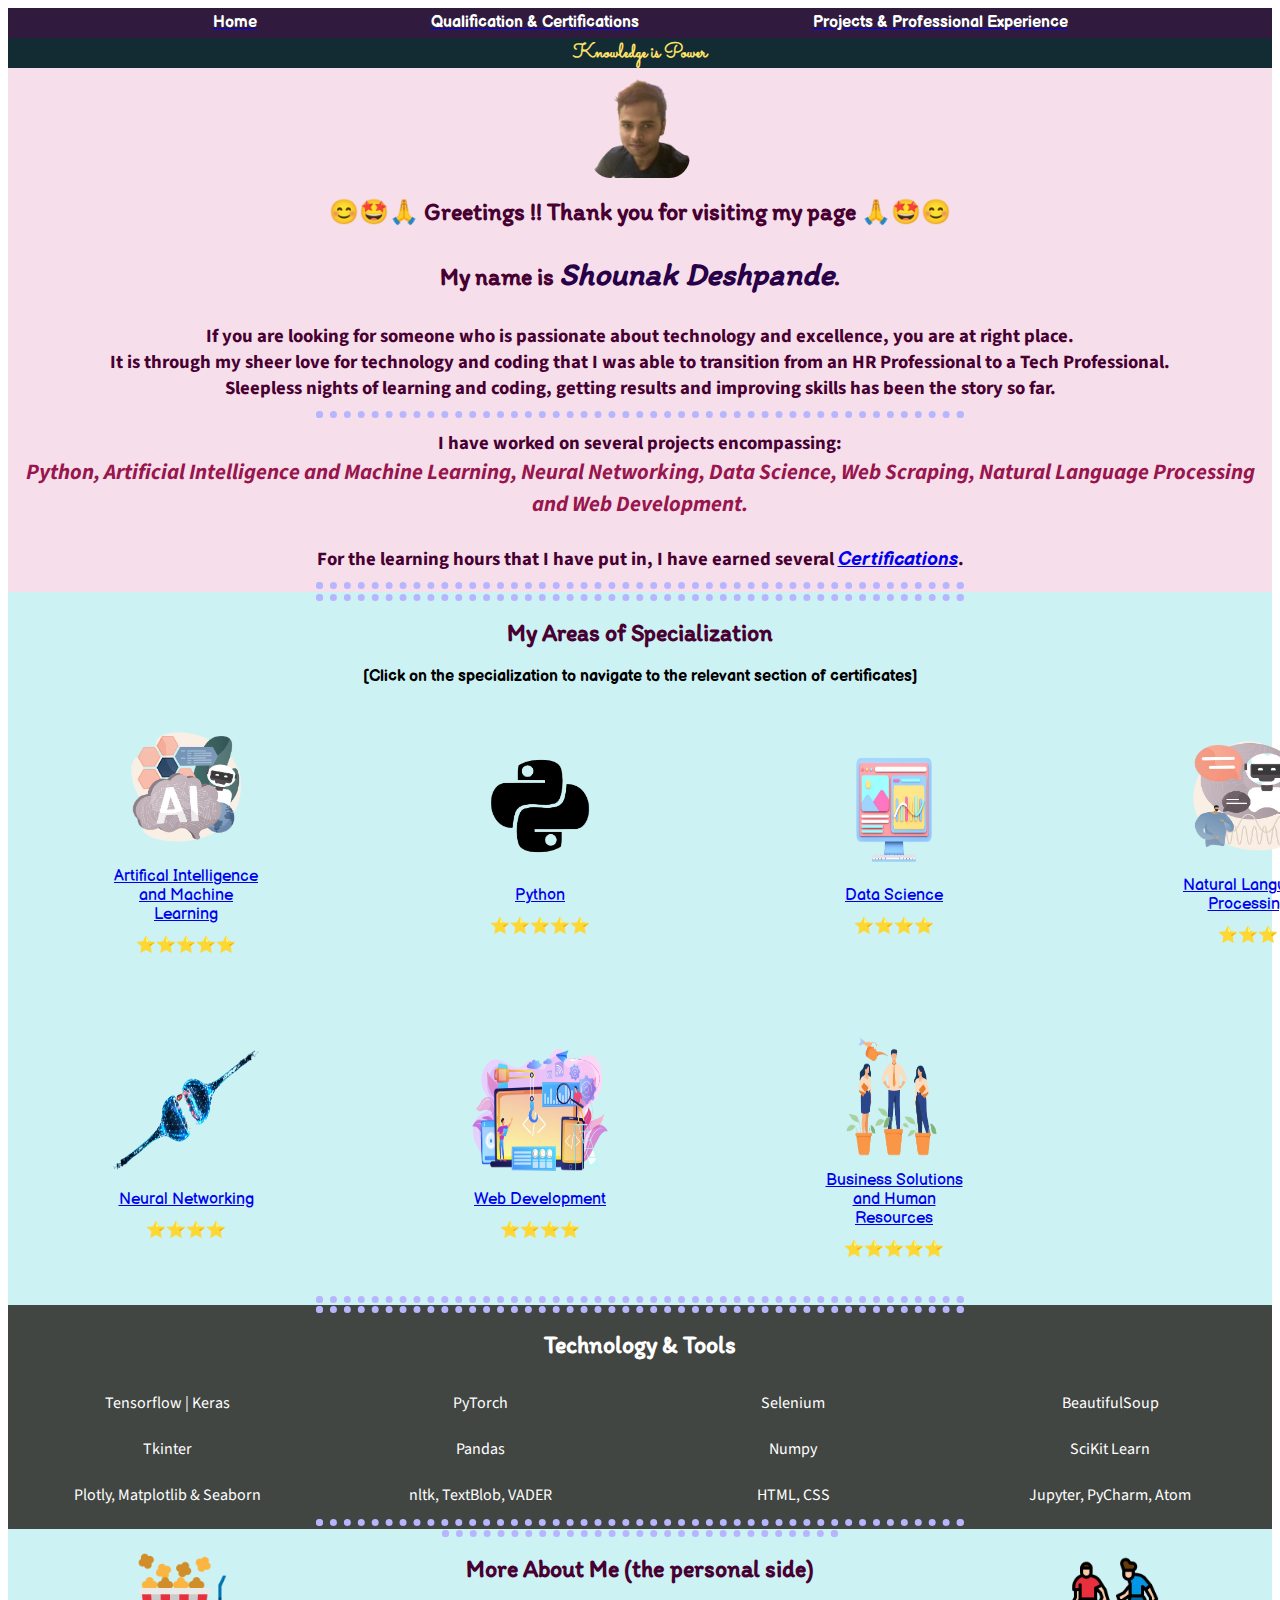
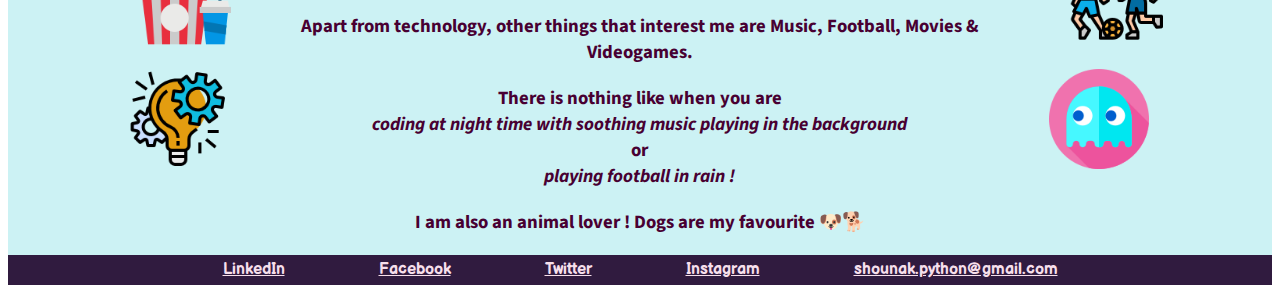
==== index.html @ e47e2834 "Add files via upload" ====
<!DOCTYPE html>
<html lang="en" dir="ltr">

<head>
  <meta charset="utf-8">
  <title>Shounak Deshpande Home</title>
  <link rel="icon" href="favicon.ico">
  <link rel="stylesheet" href="css/styles.css">
  <link rel="preconnect" href="https://fonts.gstatic.com">
  <link rel="preconnect" href="https://fonts.gstatic.com">
  <link href="https://fonts.googleapis.com/css2?family=Acme&family=Balsamiq+Sans&family=Itim&family=Sacramento&family=Source+Sans+Pro:wght@200;400&display=swap" rel="stylesheet">
</head>

<body>
  <div class="header_footer">
    <a href="index.html">
      <h4 class="head">Home</h4>
    </a>
    <a href="qualification_certification.html">
      <h4 class="head">Qualification & Certifications</h4>
    </a>
    <a href="experience.html">
      <h4 class="head">Projects & Professional Experience</h4>
    </a>
  </div>

  <div class="knowledge">
    <h5>Knowledge is Power</h5>
  </div>


  <div class="intro">
    <img id="pfp" src="images/shounak.png" alt="">
    <h2>😊🤩🙏 Greetings !! Thank you for visiting my page 🙏🤩😊 <br><br>
      My name is <span id="name"><em>Shounak Deshpande</em></span>.</h2>

    <h3>
      <p>If you are looking for someone who is passionate about technology and excellence, you are at right place.<br>
        It is through my sheer love for technology and coding that I was able to transition from an HR Professional to a Tech Professional.<br>
        Sleepless nights of learning and coding, getting results and improving skills has been the story so far.
      </p>
      <hr>
      <p>
        I have worked on several projects encompassing: <br>
        <span id="tech"><em>Python, Artificial Intelligence and Machine Learning, Neural Networking, Data Science, Web Scraping, Natural Language Processing and Web Development.</em></span><br>
        <br>
        For the learning hours that I have put in, I have earned several <a href="certificates.html"><span><em>Certifications</em></span></a>.
      </p>
    </h3>
    <hr>
  </div>


  <div class="expert">
    <hr>
    <h2><span><strong>My Areas of Specialization</strong></span></h2>
    <h4 class="nav">[Click on the specialization to navigate to the relevant section of certificates]</h4>
    <div class="technology">
      <table>
        <tr>
          <td class="tech_row">
            <div class="tech"> <img class="tech_img" src="images/tech/AI.png" alt=""><br>
              <a href="certificates.html#AIML">Artifical Intelligence and Machine Learning</a>
              <p>⭐⭐⭐⭐⭐</p>
            </div>
          </td>
          <td class="tech_row">
            <div class="tech"> <img class="tech_img" src="images/tech/python.png" alt=""><br>
              <a href="certificates.html#PY">Python</a>
              <p>⭐⭐⭐⭐⭐</p>
            </div>
          </td>
          <td class="tech_row">
            <div class="tech"> <img class="tech_img" src="images/tech/datascience.png" alt=""> <br>
              <a href="certificates.html#DS">Data Science</a>
              <p>⭐⭐⭐⭐</p>
            </div>
          </td>
          <td class="tech_row">
            <div class="tech"> <img class="tech_img" src="images/tech/NLP.png" alt=""><br>
              <a href="certificates.html#NLP">Natural Language Processing</a>
              <p>⭐⭐⭐</p>
            </div>
          </td>
        </tr>
        <tr>
          <td class="tech_row">
            <div class="tech"> <img class="tech_img" src="images/tech/Neural Networking.png" alt=""><br>
              <a href="certificates.html#NN">Neural Networking</a>
              <p>⭐⭐⭐⭐</p>
            </div>
          </td>
          <td class="tech_row">
            <div class="tech"> <img class="tech_img" src="images/tech/web.png" alt=""><br>
              <a href="certificates.html#WEB">Web Development</a>
              <p>⭐⭐⭐⭐</p>
            </div>
          </td>
          <td class="tech_row">
            <div class="tech"> <img class="tech_img" src="images/tech/HR.png" alt=""><br>
              <a href="certificates.html#HR">Business Solutions and Human Resources</a>
              <p>⭐⭐⭐⭐⭐</p>
            </div>
          </td>
        </tr>
      </table>
      <hr>
    </div>


    <div class="tools">
      <hr>
      <h2 class="tools_text">Technology & Tools</h2>
      <div class="">
        <div>
          <table>
            <tr>
              <td class="tool_row">
                <p class="tools_text">Tensorflow | Keras</p>
              </td>
              <td class="tool_row">
                <p class="tools_text">PyTorch</p>
              </td>
              <td class="tool_row">
                <p class="tools_text">Selenium</p>
              </td>
              <td class="tool_row">
                <p class="tools_text">BeautifulSoup</p>
              </td>
            </tr>
            <tr>
              <td class="tool_row">
                <p class="tools_text">Tkinter</p>
              </td>
              <td class="tool_row">
                <p class="tools_text">Pandas</p>
              </td>
              <td class="tool_row">
                <p class="tools_text">Numpy</p>
              </td>
              <td class="tool_row">
                <p class="tools_text">SciKit Learn</p>
              </td>
            </tr>
            <tr>
              <td class="tool_row">
                <p class="tools_text">Plotly, Matplotlib & Seaborn</p>
              </td>
              <td class="tool_row">
                <p class="tools_text">nltk, TextBlob, VADER</p>
              </td>
              <td class="tool_row">
                <p class="tools_text">HTML, CSS</p>
              </td>
              <td class="tool_row">
                <p class="tools_text">Jupyter, PyCharm, Atom</p>
              </td>
            </tr>
          </table>

        </div>
      </div>
      <hr>
    </div>


    <div class="personal_full">

      <div class="p_img1">
        <img class="p_img_2" src="images/personal/tech.png" alt="football">

      </div>


      <div class="p_img2">

        <img class="p_img_2" src="images/personal/movie.png" alt="games">
      </div>

      <div class="personal">
        <hr>
        <h2>
          More About Me (the personal side)
        </h2>
        <h3>
        <p>Apart from technology, other things that interest me are Music, Football, Movies & Videogames.</p>
        <p>There is nothing like when you are <br><span><em>coding at night time with soothing music playing in the background</em></span><br> or <br><span><em>playing football in rain !</em></span></p>
        <p>I am also an animal lover ! Dogs are my favourite 🐶🐕</p>
        </h3>
      </div>

      <div class="p_img3">
        <img class="p_img_2" src="images/personal/football.png" alt="football">
      </div>

      <div class="p_img4">
        <img class="p_img_2" src="images/personal/vg.png" alt="games">
      </div>

    </div>


    <div class="header_footer">
      <a class="foot" href="https://www.linkedin.com/in/shounak-deshpande-ab80b0105/">
        <h4>LinkedIn</h4>
      </a>
      <a class="foot" href="https://www.facebook.com/shounak.deshpande">
        <h4>Facebook</h4>
      </a>
      <a class="foot" href="https://twitter.com/8Shounak8">
        <h4>Twitter</h4>
      </a>
      <a class="foot" href="https://www.instagram.com/shounakdeshpande/">
        <h4>Instagram</h4>
      </a>
      <a class="foot" href="mailto:shounak.python@gmail.com?subject=feedback">
        <h4>shounak.python@gmail.com</h4>
      </a>
    </div>


</body>

</html>
---- css/styles.css ----
/* Classes */
.header_footer {
  background-color: #301b3f;
  margin: 0;
  border: 0;
  padding: 0;
  height: 30px;
  width: 100%;
  text-align: center;
  display: inline-block;
}

.head_table {
  text-align: center;
  width: 100%;
  height: 10px;
  margin-top: 0;
  border-top: 0;
  padding-top: 0;
}

.head {
  color: white;
  padding: 5px 85px 0 85px;
}

.p_img_2 {
  height: 100px;
  width: 100px;
  display: inline-block;
  float: left;
}

.p_img1 {
  height: 50%;
  width: 10%;
  display: inline-block;
  float: left;
  position: relative;
  top: 140px;
  left: 120px;
}

.p_img2 {
  height: 50%;
  width: 10%;
  display: inline-block;
  float: left;
  position: relative;
  top: 20px;
}

.p_img3 {
  height: 50%;
  width: 10%;
  display: inline-block;
  float: right;
  position: relative;
  top: 20px;
  right: 80px;
}

.C1 {background-color:#aee6e6 }

.C2 {background-color:#fceef5 }

.p_img4 {
  height: 50%;
  width: 10%;
  display: inline-block;
  float: right;
  position: relative;
  top: 140px;
  left: 30px;
}

.personal_full {
  text-align: center;
  background-color: #fff5ab;
}

.personal {
  /* background-color: #fff5ab; */
  padding-top: 1px;
  padding-bottom: 10px;
  text-align: center;
  width: 60%;
  display: inline-block;
  text-align: center;
  float: left;
}

.foot {
  text-align: center;
  color: #f6dfeb;
  margin: 0;
  border: 0;
  padding: 5px 45px;
}

.head:hover {
  color: #fed049
}

.tech_img {
  width: 150px;
  height: 150px;
}

.knowledge {
  background-color: #132c33;
  color: #132c33
}

.intro1 {
  background-color: #f6dfeb;
  text-align: center;
  padding-left: 75px;
}

.intro {
  background-color: #f6dfeb;
  text-align: center;
  padding: 0 0 1px 0;
  ;
  margin: 0;
}

.expert {
  background-color: #ccf2f4;
  ,
  text-align: center;
  padding-top: 2px;
}

.tools {
  background-color: #424642;
  text-align: center;
  padding-top: 1px;
  padding-bottom: 1px;
}

.tools_text {
  color: white;
}

.tech_row {
  height: 300px;
  width: 25%;
}

.tech {
  text-align: center;
  display: inline-block;
  padding: 10px 100px;
}

.tool_row {
  height: 40px;
  width: 400px;
}

/* qualification_certification sheet */
.education_table {
  height: 200px;
  width: 100%;
  text-align: center;
}

.ed_row {
  height: 50px;
  width: 50%;
  text-align: center;
  padding: 20px;
}

.education_details {
  background-color: #adeecf;
  padding: 1px;
}

.cert_img {
  text-align: left;
  height: 600px;
  width: 900px;
  padding-top: 30px;
  padding-left: 20px;
}


.cert_div {
  text-align: left;
}

.nav {
  text-align: center;
  color: black;
}

.certs {
  width: 100%;
  padding: 1px;
  background-color: #e1e5ea;
}

.cert_table {
  width: 100%;
}

.cert_row {
  height: 400px;
  width: 420px;
  vertical-align: top;
}

.cert_d {
  width: 80%;
  text-align: left;
}

.cert_rowl {
  height: 200px;
  width: 420px;
  vertical-align: top;
}

.cert_dl {
  text-align: left;
}

.exp_table {
  text-align: center;
  width: 100%;
  padding-left: 10%;
  padding-right: 10%;
  margin: 0;
}

.proj_table {
  text-align: left;
  width: 100%;
  padding-left: 10%;
  padding-right: 10%;
  margin: 0;
}

.exp_d {
  width: 33%;
  height: 20px;
  border: 1px solid #000;
}

.exp_d1 {
  width: 10%;
  height: 20px;
  border: 1px solid #000;
}

.exp_table_div {
  text-align: center;
  background-color: #e2d5d5;
  padding: 1px;
}

.proj_table {
  padding-bottom: 30px;
}

.projects {
  background-color: #fff3e6;
  padding: 1px;
  margin: 0;
}

.c_title {text-align: center; height: 120px;}

/* IDs */
#tech {
  color: #99154e;
  font-size: 22px;
}

#name {
  font-size: 32px;
  font-weight: bold;
  color: #290149;
}

#pfp {
  border-radius: 20%;
  height: 100px;
  width: 100px;
  padding-top: 10px;
  padding-bottom: 0;
}

#c_t1 {height: 100px; width: 100px;position: relative;right: 30%; bottom: 80%;}
#c_t2 {height: 100px; width: 100px;position: relative;left: 30%; bottom: 75%;}

/* html */
h1 {
  color: #480032;
  margin: 0;
  font-family: 'Itim', cursive;
}

h2 {
  text-align: center;
  color: #480032;
  padding-top: 15px;
  margin-top: 0;
  font-family: 'Itim', cursive;
}

h3 {
  color: #480032;
  font-family: 'Source Sans Pro', sans-serif;
  margin-bottom: 0;
}

h4 {
  margin: auto;
  font-family: 'Balsamiq Sans', cursive;
}

h5 {
  color: #ffe268;
  font-family: 'Sacramento', cursive;
  margin: 0;
  text-align: center;
  font-size: 20px;
}

p {
  color: #480032;
  margin: auto;
  padding: 10px;
  font-family: 'Source Sans Pro', sans-serif;
}

ol {
  text-align: center;
}

li {
  color: #480032;
  margin: auto;
  padding: 0;
  text-align: left;
    font-family: 'Balsamiq Sans', cursive;
}

hr {
  border: dotted #b8b5ff 7px;
  border-bottom: none;
  margin: auto;
  padding: 1px;
  width: 50%;
}

a {
  display: inline-flex;
  padding: 0px 0px 0 0px;
  font-family: 'Balsamiq Sans', cursive;
}

a:hover {
  color: #fed049;
}

td {  font-family: 'Balsamiq Sans', cursive;}

body {
  margin-bottom: 0;
}

img {
  text-align: left;
}
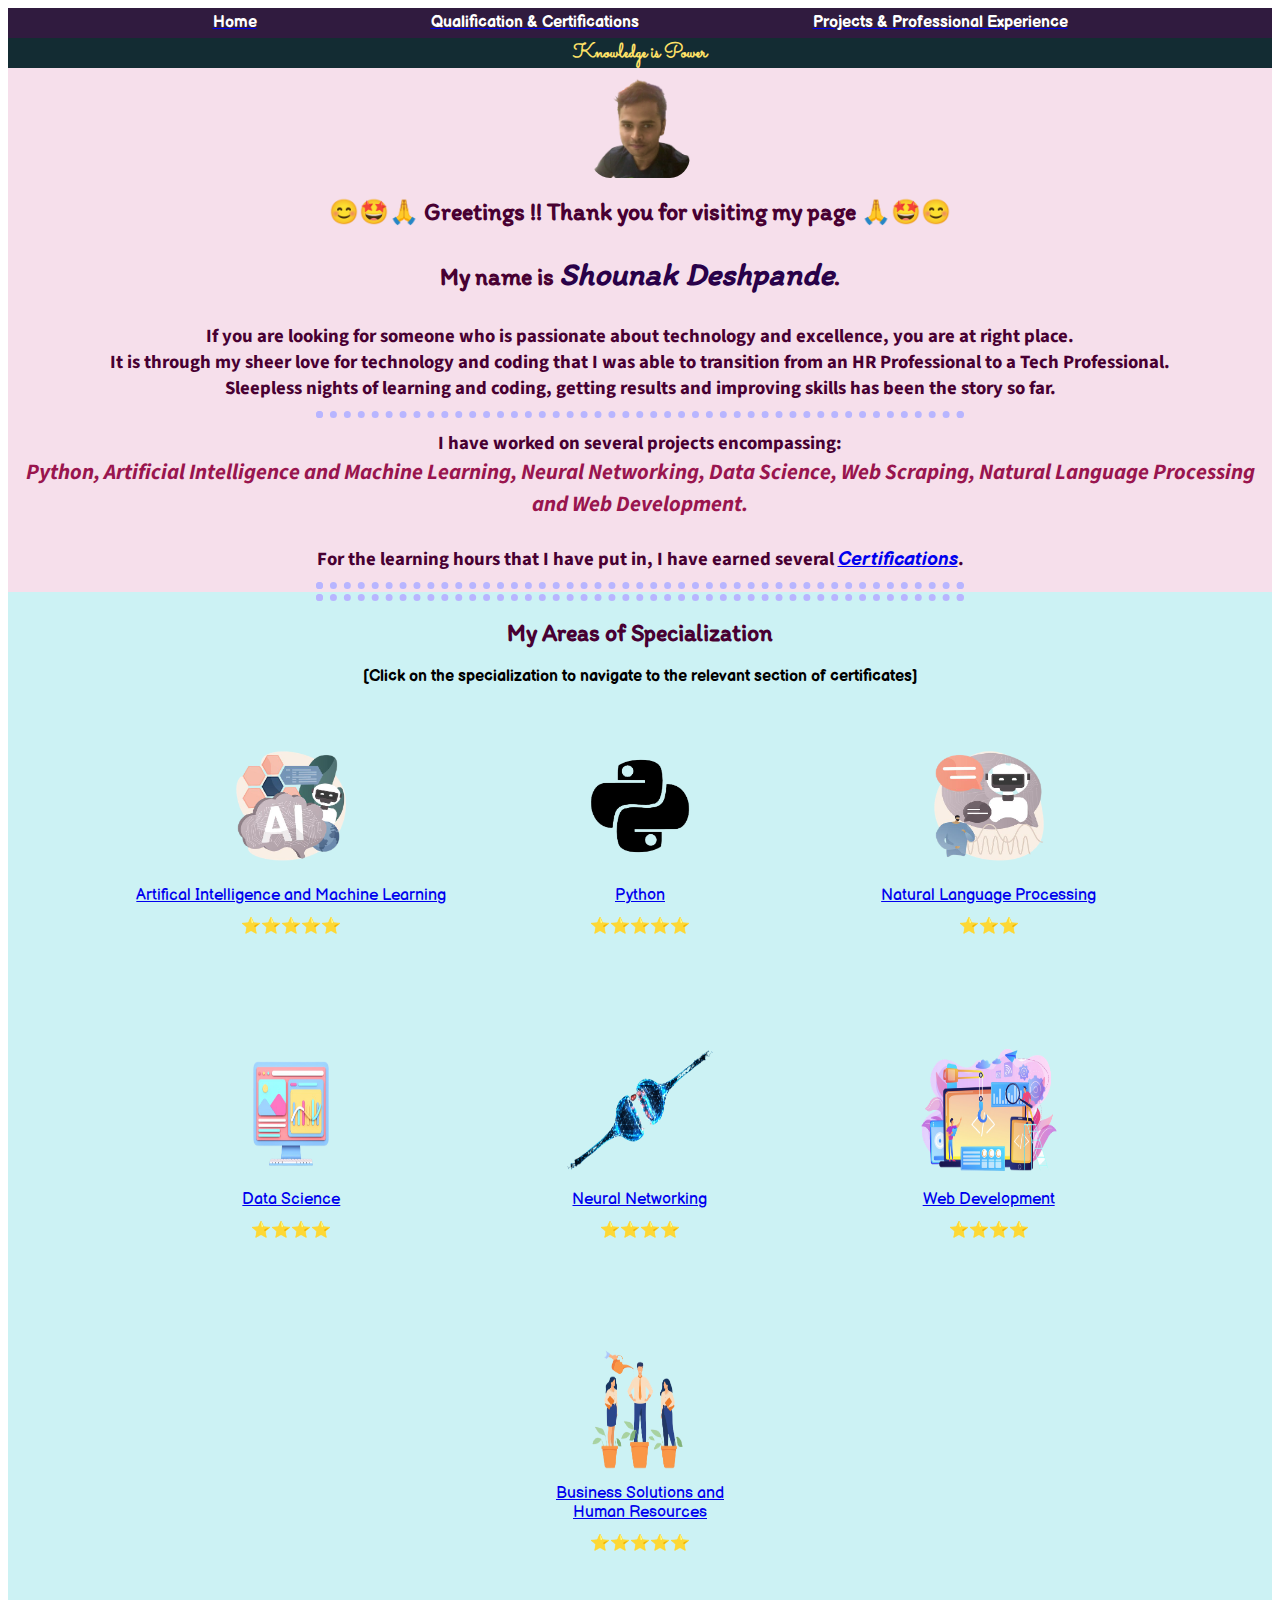
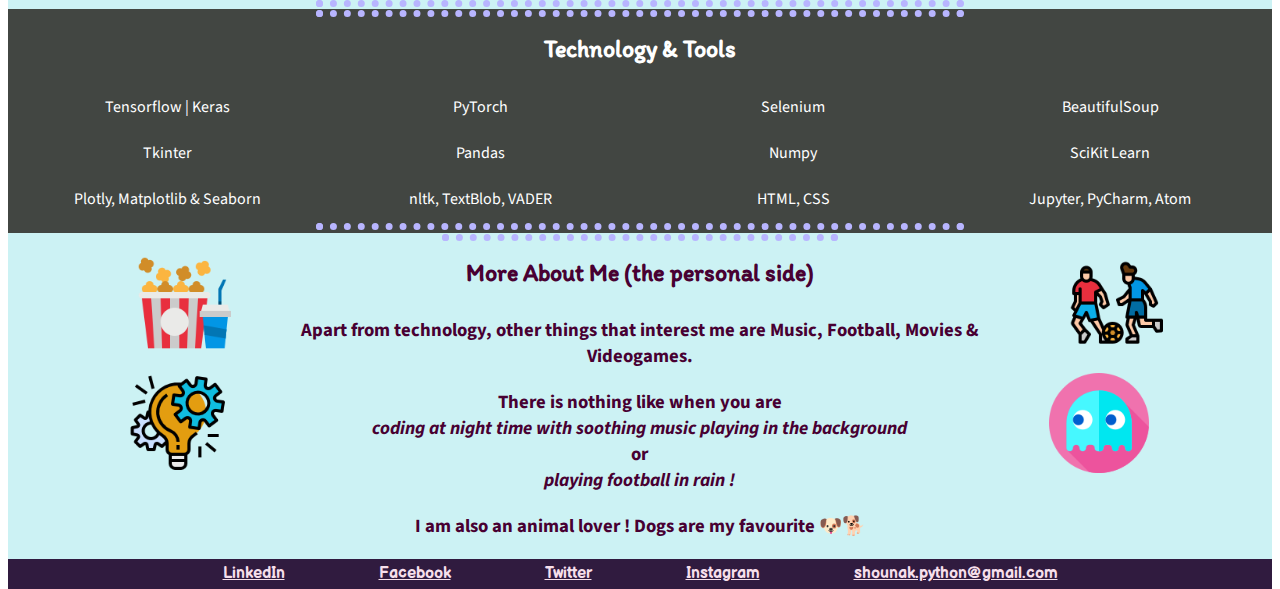
==== commit 8b7653ac: "Add files via upload" ====
--- a/index.html
+++ b/index.html
@@ -56,7 +56,7 @@
     <h2><span><strong>My Areas of Specialization</strong></span></h2>
     <h4 class="nav">[Click on the specialization to navigate to the relevant section of certificates]</h4>
     <div class="technology">
-      <table>
+      <table class="tech_table">
         <tr>
           <td class="tech_row">
             <div class="tech"> <img class="tech_img" src="images/tech/AI.png" alt=""><br>
@@ -71,20 +71,20 @@
             </div>
           </td>
           <td class="tech_row">
+            <div class="tech"> <img class="tech_img" src="images/tech/NLP.png" alt=""><br>
+              <a href="certificates.html#NLP">Natural Language Processing</a>
+              <p>⭐⭐⭐</p>
+            </div>
+          </td>
+        </tr>
+        <tr>
+          <td class="tech_row">
             <div class="tech"> <img class="tech_img" src="images/tech/datascience.png" alt=""> <br>
               <a href="certificates.html#DS">Data Science</a>
               <p>⭐⭐⭐⭐</p>
             </div>
           </td>
           <td class="tech_row">
-            <div class="tech"> <img class="tech_img" src="images/tech/NLP.png" alt=""><br>
-              <a href="certificates.html#NLP">Natural Language Processing</a>
-              <p>⭐⭐⭐</p>
-            </div>
-          </td>
-        </tr>
-        <tr>
-          <td class="tech_row">
             <div class="tech"> <img class="tech_img" src="images/tech/Neural Networking.png" alt=""><br>
               <a href="certificates.html#NN">Neural Networking</a>
               <p>⭐⭐⭐⭐</p>
@@ -96,12 +96,16 @@
               <p>⭐⭐⭐⭐</p>
             </div>
           </td>
+        </tr>
+        <tr>
+          <td></td>
           <td class="tech_row">
             <div class="tech"> <img class="tech_img" src="images/tech/HR.png" alt=""><br>
-              <a href="certificates.html#HR">Business Solutions and Human Resources</a>
+              <a href="certificates.html#HR">Business Solutions and <br>Human Resources</a>
               <p>⭐⭐⭐⭐⭐</p>
             </div>
           </td>
+          <td></td>
         </tr>
       </table>
       <hr>
@@ -183,9 +187,9 @@
           More About Me (the personal side)
         </h2>
         <h3>
-        <p>Apart from technology, other things that interest me are Music, Football, Movies & Videogames.</p>
-        <p>There is nothing like when you are <br><span><em>coding at night time with soothing music playing in the background</em></span><br> or <br><span><em>playing football in rain !</em></span></p>
-        <p>I am also an animal lover ! Dogs are my favourite 🐶🐕</p>
+          <p>Apart from technology, other things that interest me are Music, Football, Movies & Videogames.</p>
+          <p>There is nothing like when you are <br><span><em>coding at night time with soothing music playing in the background</em></span><br> or <br><span><em>playing football in rain !</em></span></p>
+          <p>I am also an animal lover ! Dogs are my favourite 🐶🐕</p>
         </h3>
       </div>
 
--- a/css/styles.css
+++ b/css/styles.css
@@ -146,18 +146,20 @@
 
 .tech_row {
   height: 300px;
-  width: 25%;
-}
-
+  width: 30%;
+  text-align: center;
+}
+.tech_table {text-align: center; margin: auto;}
 .tech {
   text-align: center;
   display: inline-block;
-  padding: 10px 100px;
+  padding-left: 0;
 }
 
 .tool_row {
   height: 40px;
   width: 400px;
+  text-align: center;
 }
 
 /* qualification_certification sheet */
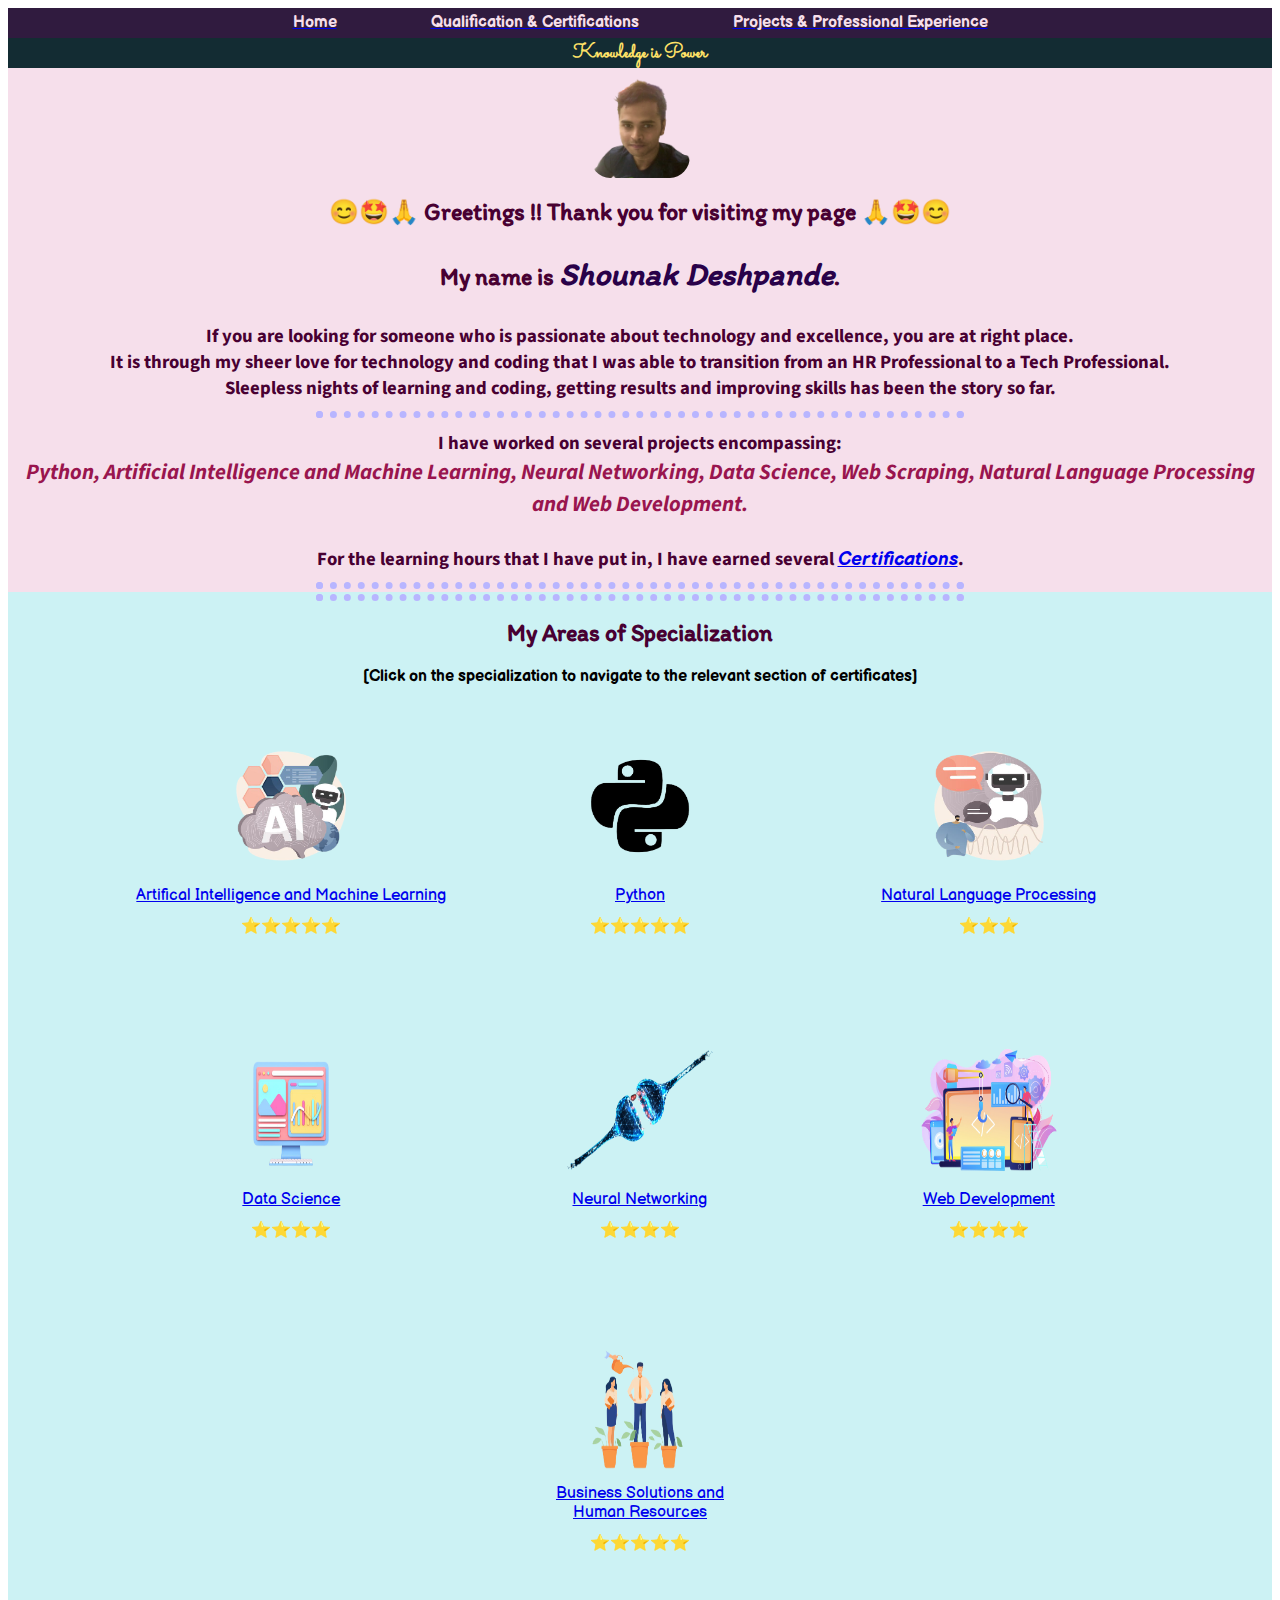
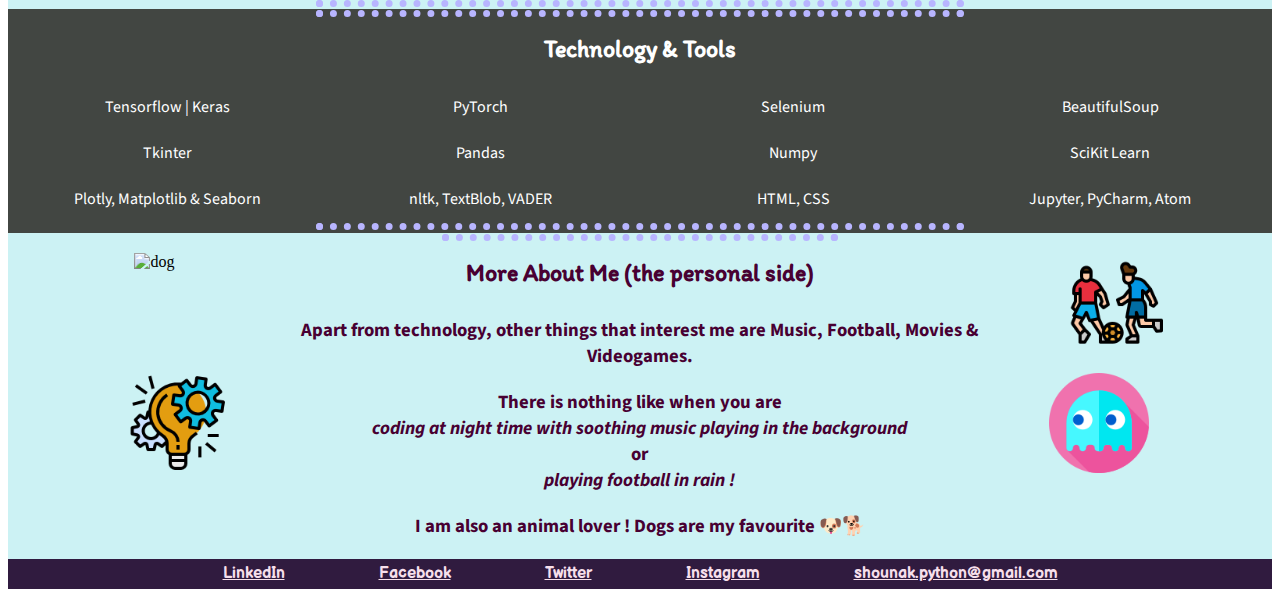
==== commit f0de66d3: "Update index.html" ====
--- a/index.html
+++ b/index.html
@@ -178,7 +178,7 @@
 
       <div class="p_img2">
 
-        <img class="p_img_2" src="images/personal/movie.png" alt="games">
+        <img class="p_img_2" src="https://media.giphy.com/media/gcXcSRYZ9cGWY/giphy.gif" alt="dog">
       </div>
 
       <div class="personal">
--- a/css/styles.css
+++ b/css/styles.css
@@ -1,7 +1,7 @@
 /* Classes */
 .header_footer {
   background-color: #301b3f;
-  margin: 0;
+  margin: auto;
   border: 0;
   padding: 0;
   height: 30px;
@@ -20,8 +20,19 @@
 }
 
 .head {
-  color: white;
-  padding: 5px 85px 0 85px;
+  text-align: center;
+  color: #f6dfeb;
+  margin: auto;
+  border: 0;
+  padding: 5px 45px;
+}
+
+.foot {
+  text-align: center;
+  color: #f6dfeb;
+  margin: 0;
+  border: 0;
+  padding: 5px 45px;
 }
 
 .p_img_2 {
@@ -88,14 +99,6 @@
   display: inline-block;
   text-align: center;
   float: left;
-}
-
-.foot {
-  text-align: center;
-  color: #f6dfeb;
-  margin: 0;
-  border: 0;
-  padding: 5px 45px;
 }
 
 .head:hover {
